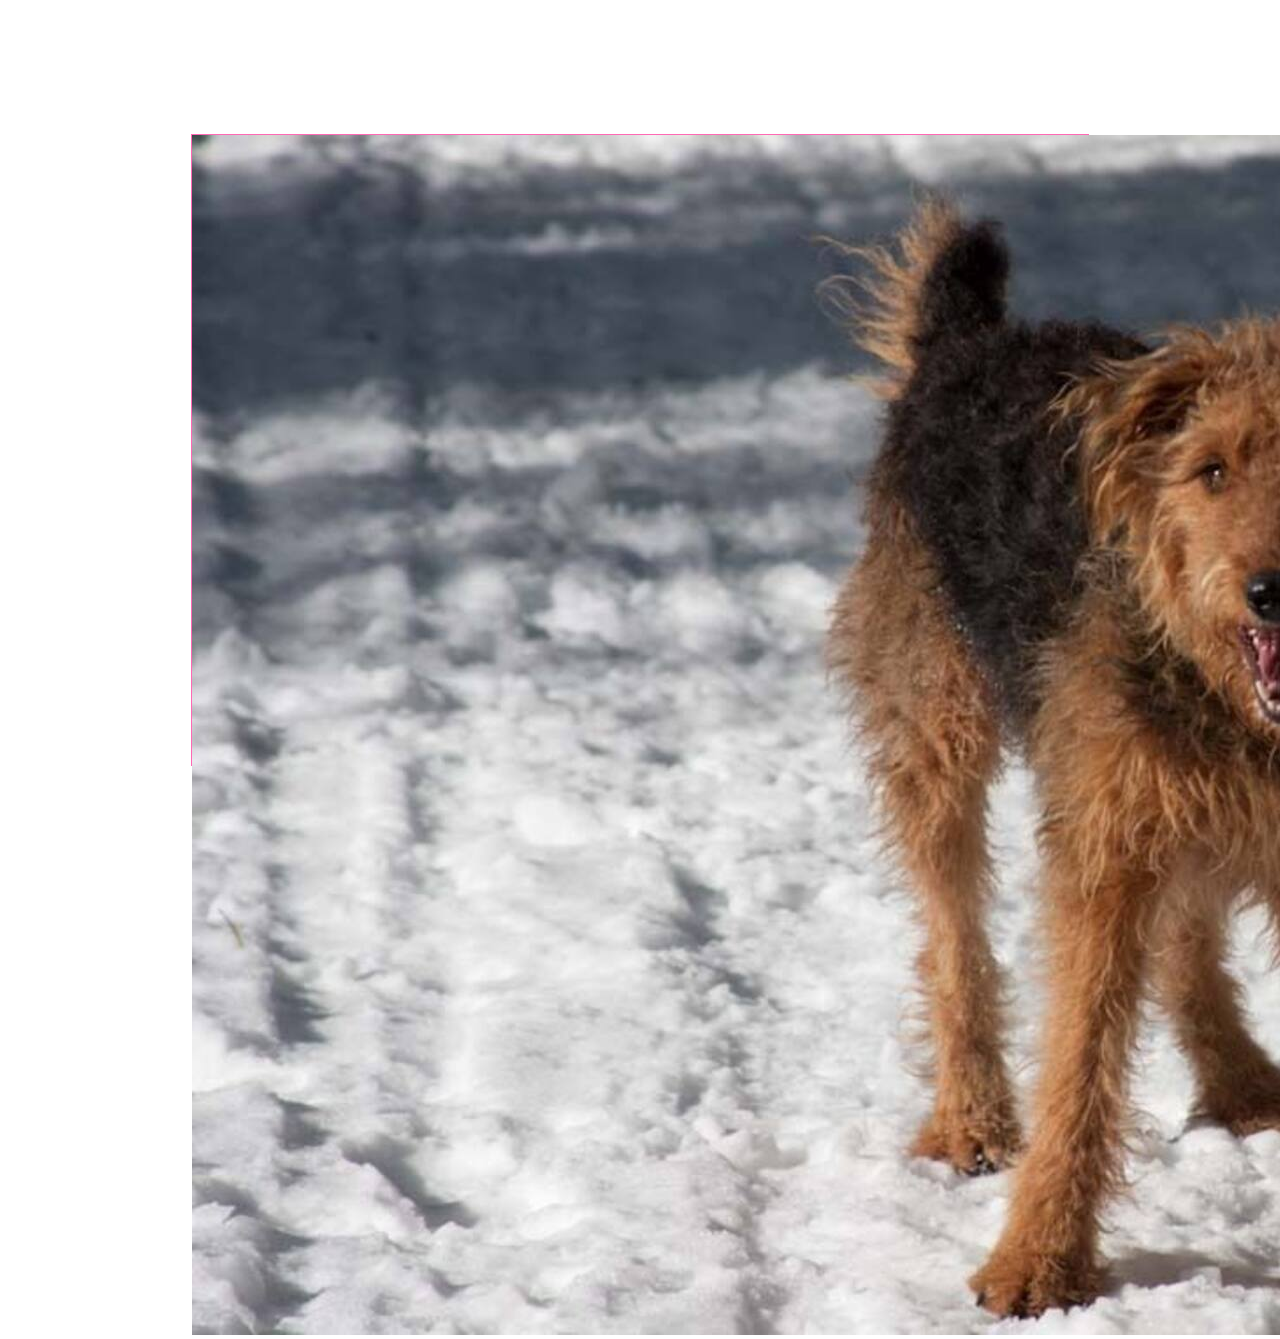
==== src/Chapter 1/01_01b/index.html @ b3c5dd52 "Initial commit" ====
<!doctype html>
<html lang="en-US">

<head>
  <meta charset="utf-8" />
  <meta name="viewport" content="width=device-width, initial-scale=1.0" />
  <title>Modern image markup</title>
  <link href="style.css" rel="stylesheet" type="text/css" />
</head>

<body>
  <main class="container">
    <article class="content">
      <img src="../../assets/images/snow-dog.jpg" />
    </article>
  </main>
</body>

</html>
---- src/Chapter 1/01_01b/style.css ----
body {
  margin: 0;
}

.container {
  align-items: center;
  display: flex;
  height: 100vh;
  justify-content: center;
}

.content {
  border: 1px solid hotpink;
  height: 70vh;
  width: 70vw;
}
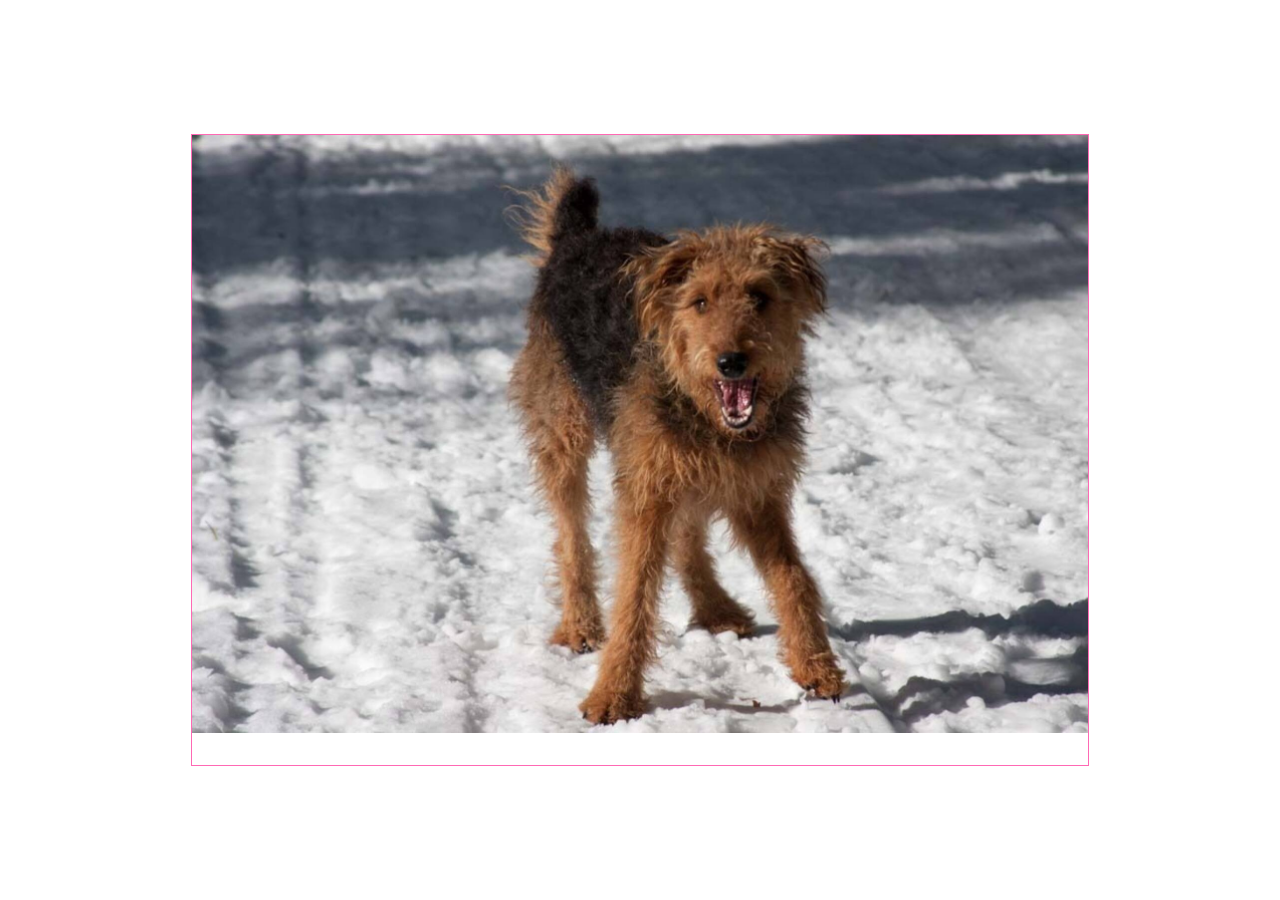
==== commit 023820f5: "Add text for dog image" ====
--- a/src/Chapter 1/01_01b/index.html
+++ b/src/Chapter 1/01_01b/index.html
@@ -1,3 +1,4 @@
+
 <!doctype html>
 <html lang="en-US">
 
@@ -11,9 +12,9 @@
 <body>
   <main class="container">
     <article class="content">
-      <img src="../../assets/images/snow-dog.jpg" />
+      <img src="../../assets/images/snow-dog.jpg" alt="Dog in the snow" />
     </article>
   </main>
 </body>
 
-</html>+</html>
--- a/src/Chapter 1/01_01b/style.css
+++ b/src/Chapter 1/01_01b/style.css
@@ -1,3 +1,4 @@
+
 body {
   margin: 0;
 }
@@ -13,4 +14,9 @@
   border: 1px solid hotpink;
   height: 70vh;
   width: 70vw;
-}+}
+
+img {
+  width: 100%;
+  height: auto;
+}
